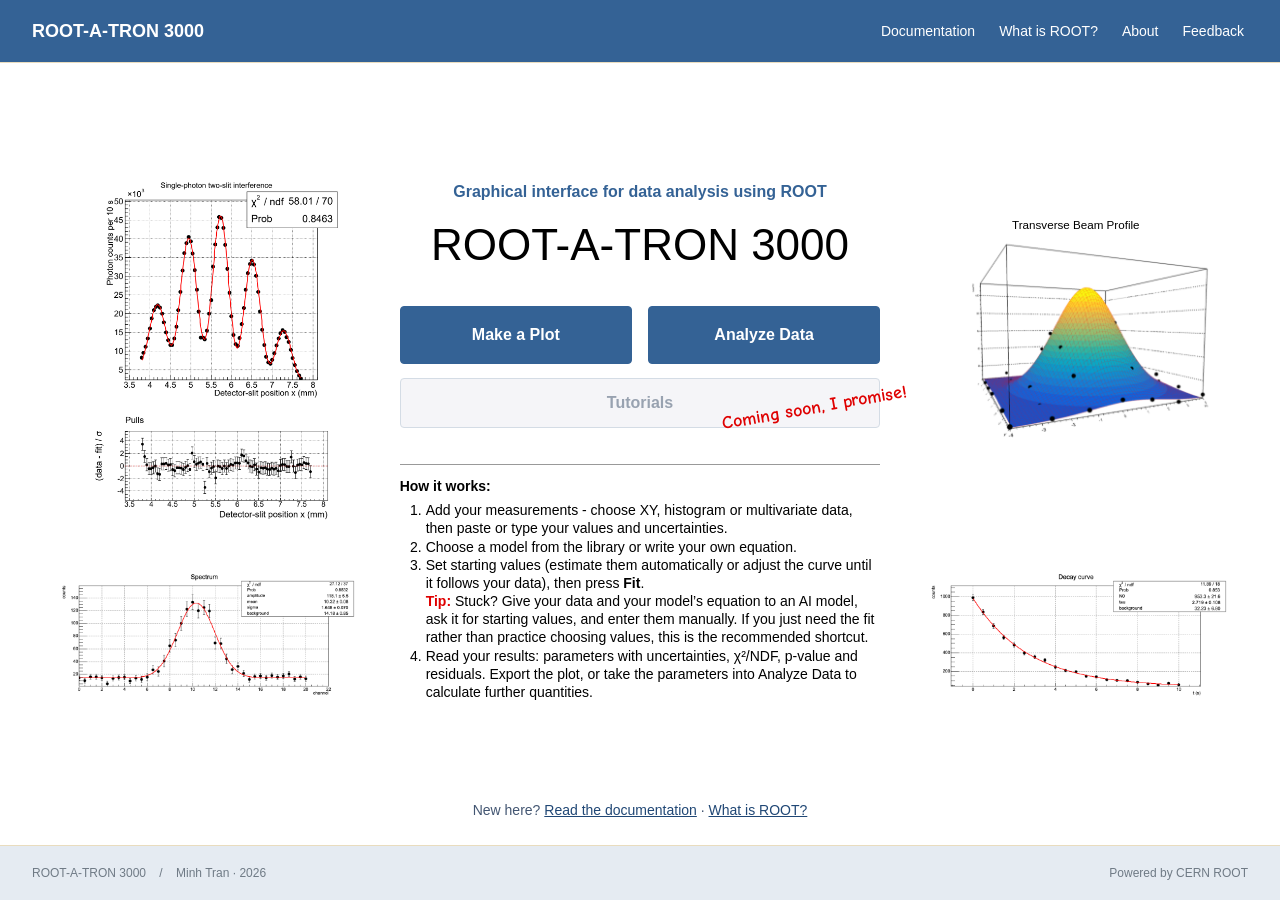
==== frontend/index.html @ 09319d4d "Rename the Tutorial button to Tutorials" ====
<!doctype html>
<html lang="en">
<head><meta charset="utf-8"><meta name="viewport" content="width=device-width, initial-scale=1"><meta name="description" content="Turn measurements into plots and fitted curves with CERN ROOT."><title>ROOT-A-TRON 3000 · Scientific plotting</title><link rel="stylesheet" href="home.css?v=20261015-comic-neue"><script src="home.js?v=20261013-warm-backend" defer></script><link rel="stylesheet" href="site-brand.css?v=1">
<link rel="icon" href="favicon.ico?v=1" sizes="any"><link rel="icon" type="image/png" sizes="16x16" href="favicon-16x16.png?v=1"><link rel="icon" type="image/png" sizes="32x32" href="favicon-32x32.png?v=1"><link rel="icon" type="image/png" sizes="192x192" href="icon-192.png?v=1"><link rel="icon" type="image/png" sizes="512x512" href="icon-512.png?v=1"><link rel="apple-touch-icon" href="apple-touch-icon.png?v=1">
</head>
<body>
<a class="skip-link" href="#main">Skip to content</a>
<header class="site-header home-header">
  <span class="site-name">ROOT-A-TRON 3000</span>
  <nav class="support-links" aria-label="Help and information">
    <a href="documentation.html">Documentation</a>
    <button type="button" id="what-root">What is ROOT?</button>
    <a href="about.html">About</a>
    <a href="contact.html">Feedback</a>
  </nav>
</header>
<main id="main" class="hero" tabindex="-1">

<div class="home-stage">
<section class="hero-content" aria-labelledby="hero-title">
  <p class="hero-subheading">Graphical interface for data analysis using ROOT</p>
  <h1 id="hero-title">ROOT-A-TRON 3000</h1>
  <div class="hero-actions">
    <div class="primary-tools" role="group" aria-label="Analysis tools">
      <a class="button primary" id="make-plot" href="modern.html">Make a Plot</a>
      <a class="button primary" href="uncertainties.html">Analyze Data</a>
    </div>
    <div class="tutorial-placeholder">
      <button class="button secondary tutorial-button" id="tutorial" type="button" disabled aria-label="Tutorials — coming soon">Tutorials</button>
      <span class="tutorial-note" aria-hidden="true">Coming soon, I promise!</span>
    </div>
  </div>
  <section class="how-it-works" aria-labelledby="how-it-works-title">
    <h2 id="how-it-works-title">How it works:</h2>
    <ol>
      <li>Add your measurements - choose XY, histogram or multivariate data, then paste or type your values and uncertainties.</li>
      <li>Choose a model from the library or write your own equation.</li>
      <li>Set starting values (estimate them automatically or adjust the curve until it follows your data), then press <strong>Fit</strong>.
        <p class="starting-values-tip"><strong>Tip:</strong> Stuck? Give your data and your model’s equation to an AI model, ask it for starting values, and enter them manually. If you just need the fit rather than practice choosing values, this is the recommended shortcut.</p>
      </li>
      <li>Read your results: parameters with uncertainties, χ²/NDF, p-value and residuals. Export the plot, or take the parameters into Analyze Data to calculate further quantities.</li>
    </ol>
  </section>
</section>
<img class="home-plot plot-interference" src="assets/plots/two-slit-interference.png" width="1046" height="1424" alt="Single-photon two-slit interference fit with pulls">
<img class="home-plot plot-gaussian" src="assets/plots/gaussian-peak.png" width="1968" height="796" alt="Gaussian peak preset fitted in the plotting tool">
<div class="home-plot plot-beam">
  <svg viewBox="0 0 1542 1068" role="img" aria-labelledby="beam-plot-title">
    <title id="beam-plot-title">Transverse Beam Profile — Gaussian surface fitted to measured counts</title>
    <image href="assets/plots/beam-profile.png" width="1542" height="1068" />
    <!-- Replace only the export's generic heading; preserve the fitted plot. -->
    <rect width="1542" height="80" fill="white" />
    <text x="771" y="60" text-anchor="middle" font-family="Arial, Helvetica, sans-serif" font-size="48" fill="black">Transverse Beam Profile</text>
  </svg>
</div>
<img class="home-plot plot-decay" src="assets/plots/exponential-decay.png" width="1968" height="796" alt="Exponential decay preset fitted in the plotting tool">
</div>
<p class="home-help">New here? <a href="documentation.html">Read the documentation</a> · <button type="button" data-root-intro>What is ROOT?</button></p>
</main>
<footer class="site-footer">
  <span>ROOT-A-TRON 3000 <span class="divider">/</span> Minh Tran · 2026</span>
  <span>Powered by CERN ROOT</span>
</footer>
<dialog id="root-dialog" aria-labelledby="root-title">
  <button class="dialog-close" aria-label="Close ROOT introduction" data-close>×</button>
  <h2 id="root-title">What is ROOT?</h2>
  <p>ROOT is CERN’s open-source C++ framework for scientific data analysis, with Python bindings. It provides histograms, function fitting, statistical modelling, and storage and processing of large datasets.</p>
  <p>This tool uses ROOT for χ² and binned Poisson-likelihood fits, parameter uncertainties, and fit diagnostics. JSROOT displays the resulting graphs in the browser.</p>
  <div class="root-links">
    <a class="button secondary" href="https://root.cern/install/" target="_blank" rel="noopener">Try ROOT for yourself!</a>
    <a class="button secondary" href="https://root.cern/manual/" target="_blank" rel="noopener">ROOT manual</a>
  </div>
</dialog>
</body></html>
---- frontend/home.css ----
/* iOS and iPadOS have no Comic Sans; their "cursive" is a script face. Comic Neue (OFL) is the fallback. */
@font-face { font-family:"Comic Neue"; font-style:normal; font-weight:700; font-display:swap; src:url("vendor/comic-neue/ComicNeue-Bold.woff2") format("woff2"); }
:root{font-family:Arial,Helvetica,sans-serif;color:#343434;background:#fff;--blue:#346295;--line:#e9dcbe;--muted:#6f7a85}*{box-sizing:border-box}body{margin:0;min-height:100svh;display:flex;flex-direction:column}a{color:#346295}button{font:inherit;cursor:pointer}button:focus-visible,a:focus-visible{outline:3px solid #205f96;outline-offset:4px}.skip-link{position:fixed;top:-70px;left:16px;background:white;padding:12px;z-index:100}.skip-link:focus{top:12px}.site-header{padding:20px 32px;border-bottom:1px solid var(--line);background:var(--blue);color:white}.site-name{font-size:18px}.hero{flex:1;min-height:400px;display:grid;place-items:center;padding:60px 24px}.hero-content{text-align:center}h1{font-size:32px;font-weight:500;line-height:1.2;margin:0 0 32px}.hero-actions{display:flex;justify-content:center;gap:16px}.button{display:inline-block;padding:13px 24px;min-height:46px;border:1px solid var(--blue);border-radius:4px;font-weight:400;font-size:16px;text-decoration:none}.button.primary{background:var(--blue);color:white}.button.primary:hover{background:#27496f}.button.secondary{background:white;color:#27496f}.button.secondary:hover{background:#eaf0f7}.site-footer{display:flex;justify-content:space-between;gap:16px;padding:20px 32px;font-size:12px;color:#6f7a85;background:#e5ebf2;border-top:1px solid var(--line)}.divider{padding:0 10px}dialog{width:min(780px,calc(100% - 40px));max-height:calc(100svh - 40px);border:1px solid #e9dcbe;border-radius:4px;background:white;color:#343434;padding:36px;overflow:auto}dialog::backdrop{background:#172b4270}.dialog-close{position:absolute;right:10px;top:8px;background:white;border:0;color:#506070;font-size:26px;width:44px;height:44px}.dialog-close:hover{background:#eef3f7}h2{font-size:26px;line-height:1.2;font-weight:500;margin:0 36px 18px 0}h3{font-size:21px;font-weight:500;margin:0;color:#346295}#root-dialog{max-width:650px}#root-dialog p{font-size:15px;line-height:1.75;color:#394b5c}.root-explainer{border-block:1px solid var(--line);padding:12px 0;margin:24px 0}#root-dialog .button{margin-top:12px}#root-dialog .external-note{font-size:12px}@media(max-width:600px){.site-header{padding:18px 24px}.hero{min-height:420px}.hero-actions{flex-direction:column;max-width:260px;margin:auto}h1{font-size:28px}.site-footer{flex-direction:column;padding:20px 24px;font-size:11px;gap:10px}dialog{padding:36px 22px 24px;width:calc(100% - 24px)}h2{font-size:24px}}


/* Home: a short guide framed by examples from the plotting tool. */
.hero { min-height:0; padding:64px 48px 24px; grid-template-rows:1fr auto; gap:56px; }
.home-stage {
  display:grid; grid-template-columns:minmax(0, 1fr) minmax(480px, 40.6%) minmax(0, 1fr);
  grid-template-rows:370px 150px; align-items:center; gap:32px 40px;
  width:min(1800px, 100%);
}
.hero-content { width:100%; grid-column:2; grid-row:1 / 3; align-self:start; padding-top:22px; }
.hero-content h1 { margin:16px 0 34px; color:#000; font-size:44px; font-weight:400; white-space:nowrap; }
.hero-subheading { margin:0; color:var(--blue); font-size:16px; line-height:1.4; font-weight:600; }
.home-plot { display:block; width:100%; height:100%; min-width:0; min-height:0; object-fit:contain; }
.plot-interference { grid-column:1; grid-row:1; }
.plot-gaussian { grid-column:1; grid-row:2; }
.plot-beam { grid-column:3; grid-row:1; overflow:hidden; }
/* The beam export has wider white margins than the other plots. */
.plot-beam svg { display:block; width:100%; height:100%; object-fit:contain; transform:scale(1.2); }
.plot-decay { grid-column:3; grid-row:2; align-self:start; }
.hero-actions { flex-direction:column; gap:14px; max-width:none; width:100%; margin:0; }
.primary-tools { display:grid; grid-template-columns:repeat(2,minmax(0,1fr)); gap:16px; }
.primary-tools .button { display:flex; align-items:center; justify-content:center; width:100%; min-height:58px; font-weight:600; }
.tutorial-placeholder { position:relative; }
.tutorial-button:disabled { display:block; width:100%; min-height:50px; background:#f5f5f8; border-color:#d4dce5; color:#98a2b0; font-weight:600; cursor:default; }
.tutorial-note { position:absolute; right:-28px; bottom:10px; transform:rotate(-10deg); color:#df0000; font-family:"Comic Sans MS", "Comic Sans", "Comic Neue", sans-serif; font-size:18px; font-weight:700; white-space:nowrap; pointer-events:none; }
.how-it-works { margin-top:36px; padding-top:12px; border-top:1px solid #999; text-align:left; color:#000; font-size:14px; line-height:1.3; }
.how-it-works h2 { margin:0 0 6px; font-size:14px; line-height:1.3; font-weight:700; }
.how-it-works ol { margin:0; padding-left:26px; }
.starting-values-tip { margin:0; }
.starting-values-tip > strong { color:#df0000; }
.home-help { margin:0; color:#435672; font-size:14px; line-height:1.6; text-align:center; }
.home-help a, .home-help button { color:#204775; text-decoration:underline; }
.home-help button { padding:0; border:0; background:transparent; }
@media (max-width:1100px) {
  .hero { padding:40px 28px 24px; gap:32px; }
  .home-stage { grid-template-columns:repeat(2,minmax(0,1fr)); grid-template-rows:auto 330px 170px; gap:24px; }
  .hero-content { grid-column:1 / -1; grid-row:1; max-width:640px; justify-self:center; padding-top:0; margin-bottom:12px; }
  .plot-interference { grid-column:1; grid-row:2; }
  .plot-beam { grid-column:2; grid-row:2; }
  .plot-beam svg { transform:none; }
  .plot-gaussian { grid-column:1; grid-row:3; }
  .plot-decay { grid-column:2; grid-row:3; }
}

.home-header { display:flex; align-items:center; justify-content:space-between; flex-wrap:wrap; gap:4px 24px; min-height:63px; padding:8px 32px; }
.support-links { display:flex; justify-content:flex-end; align-items:center; flex-wrap:wrap; gap:0 16px; margin-left:auto; }
.support-links a, .support-links button { display:inline-flex; align-items:center; min-height:44px; padding:6px 4px; border:0; background:transparent; color:#fff; font-size:14px; text-decoration:none; }
.support-links a:hover, .support-links button:hover { text-decoration:underline; text-underline-offset:4px; }
.support-links a:focus-visible, .support-links button:focus-visible { outline-color:#fff; }
@media(max-width:600px) {
  .home-header { padding:8px 24px; }
  .support-links { gap:0 10px; }
  .support-links a, .support-links button { font-size:12px; }
}
#root-dialog p { margin: 0 0 18px; line-height: 1.65; }
.root-links { display: flex; flex-direction: column; gap: 12px; margin-top: 24px; }
#root-dialog .root-links .button { margin: 0; text-align: center; }
@media(max-width:600px) {
  .hero { padding: 28px 20px; }
  .home-stage { grid-template-rows:auto 240px 110px; gap:20px 12px; }
  .primary-tools { grid-template-columns:1fr; gap:12px; }
  .hero-content h1 { font-size:clamp(24px, 7vw, 36px); margin:14px 0 26px; }
  .hero-subheading { font-size:14px; }
  .tutorial-note { right:4px; bottom:-12px; font-size:16px; }
}

.contact-page { flex: 1; width: min(760px, calc(100% - 48px)); margin: 0 auto; padding: 64px 0; }
.contact-page p { font-size: 16px; line-height: 1.7; margin: 0 0 24px; }
.contact-page address { font-style: normal; line-height: 1.8; padding: 24px 0; margin: 0 0 24px; border-block: 1px solid var(--line); }
.contact-page address a { overflow-wrap: anywhere; }
.contact-page .button { margin-top: 8px; }
@media(max-width:600px) { .contact-page { padding: 36px 0; } }
---- frontend/site-brand.css ----
/* Shared header typography. */
.site-header .site-name,
.masthead .brand-name,
.masthead > .brand:not(:has(.brand-name)) {
  font-family: Arial, Helvetica, sans-serif;
  font-size: 18px;
  font-weight: 600;
  font-style: normal;
  line-height: 1.25;
  letter-spacing: 0;
}
@media (max-width: 600px) {
  .site-header .site-name,
  .masthead .brand-name,
  .masthead > .brand:not(:has(.brand-name)) { font-size: 16px; }
}
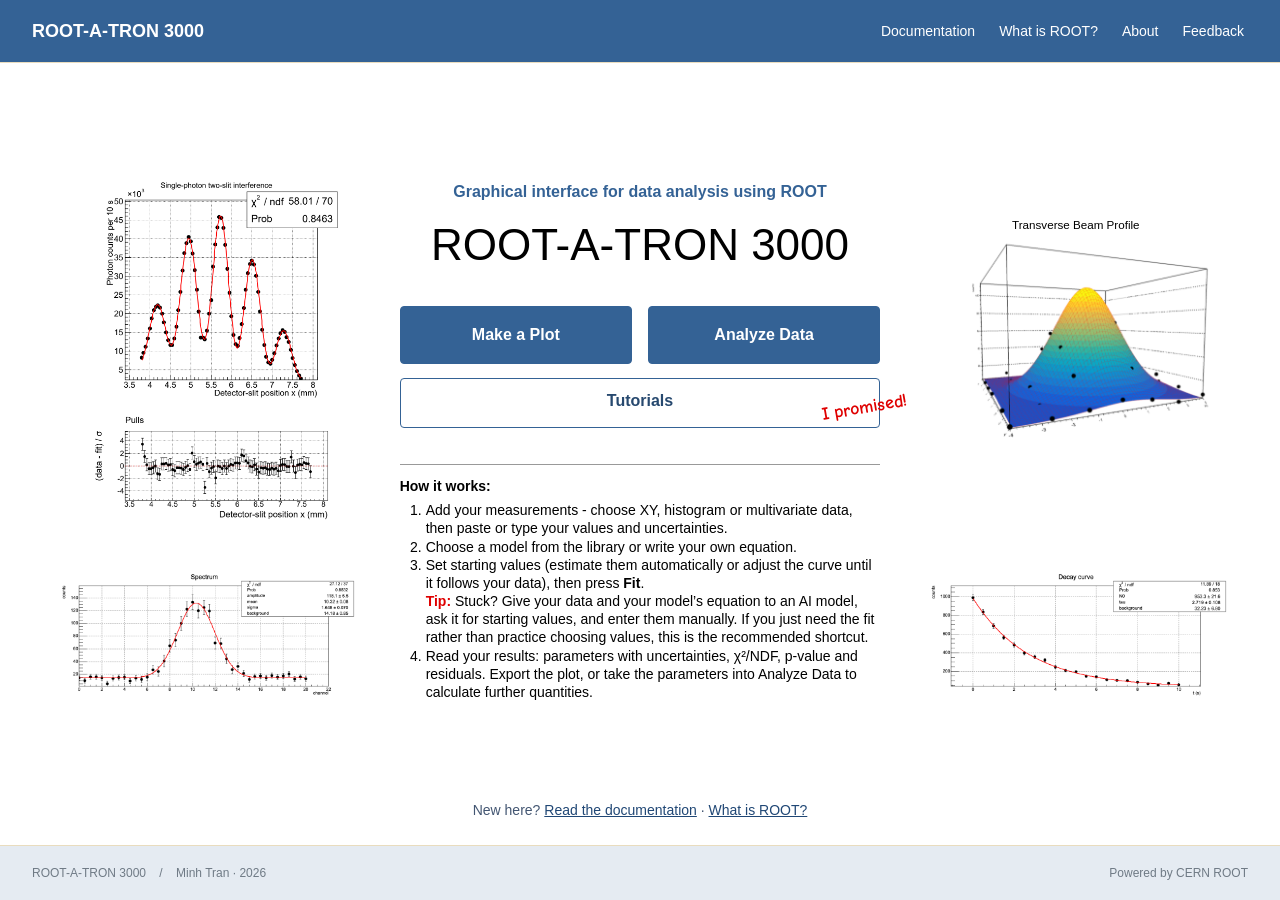
==== commit acc99ba2: "Add the first tutorial: Your first fit A docked panel of hands-on steps inside Make a Plot. Steps ti" ====
--- a/frontend/index.html
+++ b/frontend/index.html
@@ -1,6 +1,6 @@
 <!doctype html>
 <html lang="en">
-<head><meta charset="utf-8"><meta name="viewport" content="width=device-width, initial-scale=1"><meta name="description" content="Turn measurements into plots and fitted curves with CERN ROOT."><title>ROOT-A-TRON 3000 · Scientific plotting</title><link rel="stylesheet" href="home.css?v=20261015-comic-neue"><script src="home.js?v=20261013-warm-backend" defer></script><link rel="stylesheet" href="site-brand.css?v=1">
+<head><meta charset="utf-8"><meta name="viewport" content="width=device-width, initial-scale=1"><meta name="description" content="Turn measurements into plots and fitted curves with CERN ROOT."><title>ROOT-A-TRON 3000 · Scientific plotting</title><link rel="stylesheet" href="home.css?v=20261015-tutorials"><script src="home.js?v=20261013-warm-backend" defer></script><link rel="stylesheet" href="site-brand.css?v=1">
 <link rel="icon" href="favicon.ico?v=1" sizes="any"><link rel="icon" type="image/png" sizes="16x16" href="favicon-16x16.png?v=1"><link rel="icon" type="image/png" sizes="32x32" href="favicon-32x32.png?v=1"><link rel="icon" type="image/png" sizes="192x192" href="icon-192.png?v=1"><link rel="icon" type="image/png" sizes="512x512" href="icon-512.png?v=1"><link rel="apple-touch-icon" href="apple-touch-icon.png?v=1">
 </head>
 <body>
@@ -26,8 +26,8 @@
       <a class="button primary" href="uncertainties.html">Analyze Data</a>
     </div>
     <div class="tutorial-placeholder">
-      <button class="button secondary tutorial-button" id="tutorial" type="button" disabled aria-label="Tutorials — coming soon">Tutorials</button>
-      <span class="tutorial-note" aria-hidden="true">Coming soon, I promise!</span>
+      <a class="button secondary tutorial-button" id="tutorial" href="tutorials.html">Tutorials</a>
+      <span class="tutorial-note" aria-hidden="true">I promised!</span>
     </div>
   </div>
   <section class="how-it-works" aria-labelledby="how-it-works-title">
--- a/frontend/home.css
+++ b/frontend/home.css
@@ -24,7 +24,7 @@
 .primary-tools { display:grid; grid-template-columns:repeat(2,minmax(0,1fr)); gap:16px; }
 .primary-tools .button { display:flex; align-items:center; justify-content:center; width:100%; min-height:58px; font-weight:600; }
 .tutorial-placeholder { position:relative; }
-.tutorial-button:disabled { display:block; width:100%; min-height:50px; background:#f5f5f8; border-color:#d4dce5; color:#98a2b0; font-weight:600; cursor:default; }
+.tutorial-button { display:block; width:100%; min-height:50px; font-weight:600; text-align:center; }
 .tutorial-note { position:absolute; right:-28px; bottom:10px; transform:rotate(-10deg); color:#df0000; font-family:"Comic Sans MS", "Comic Sans", "Comic Neue", sans-serif; font-size:18px; font-weight:700; white-space:nowrap; pointer-events:none; }
 .how-it-works { margin-top:36px; padding-top:12px; border-top:1px solid #999; text-align:left; color:#000; font-size:14px; line-height:1.3; }
 .how-it-works h2 { margin:0 0 6px; font-size:14px; line-height:1.3; font-weight:700; }
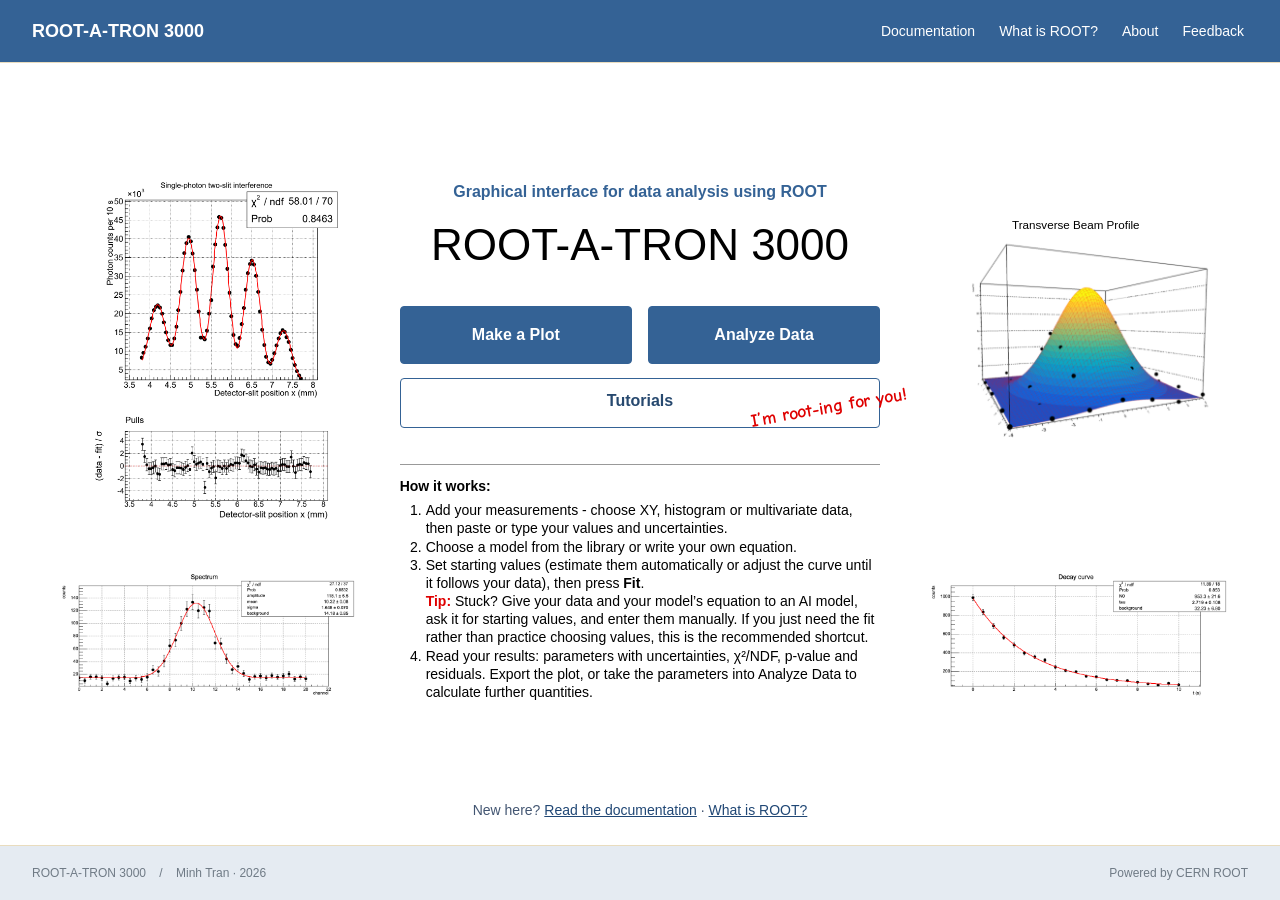
==== commit 079aebbc: "Splash note: I'm root-ing for you!" ====
--- a/frontend/index.html
+++ b/frontend/index.html
@@ -27,7 +27,7 @@
     </div>
     <div class="tutorial-placeholder">
       <a class="button secondary tutorial-button" id="tutorial" href="tutorials.html">Tutorials</a>
-      <span class="tutorial-note" aria-hidden="true">I promised!</span>
+      <span class="tutorial-note" aria-hidden="true">I’m root-ing for you!</span>
     </div>
   </div>
   <section class="how-it-works" aria-labelledby="how-it-works-title">
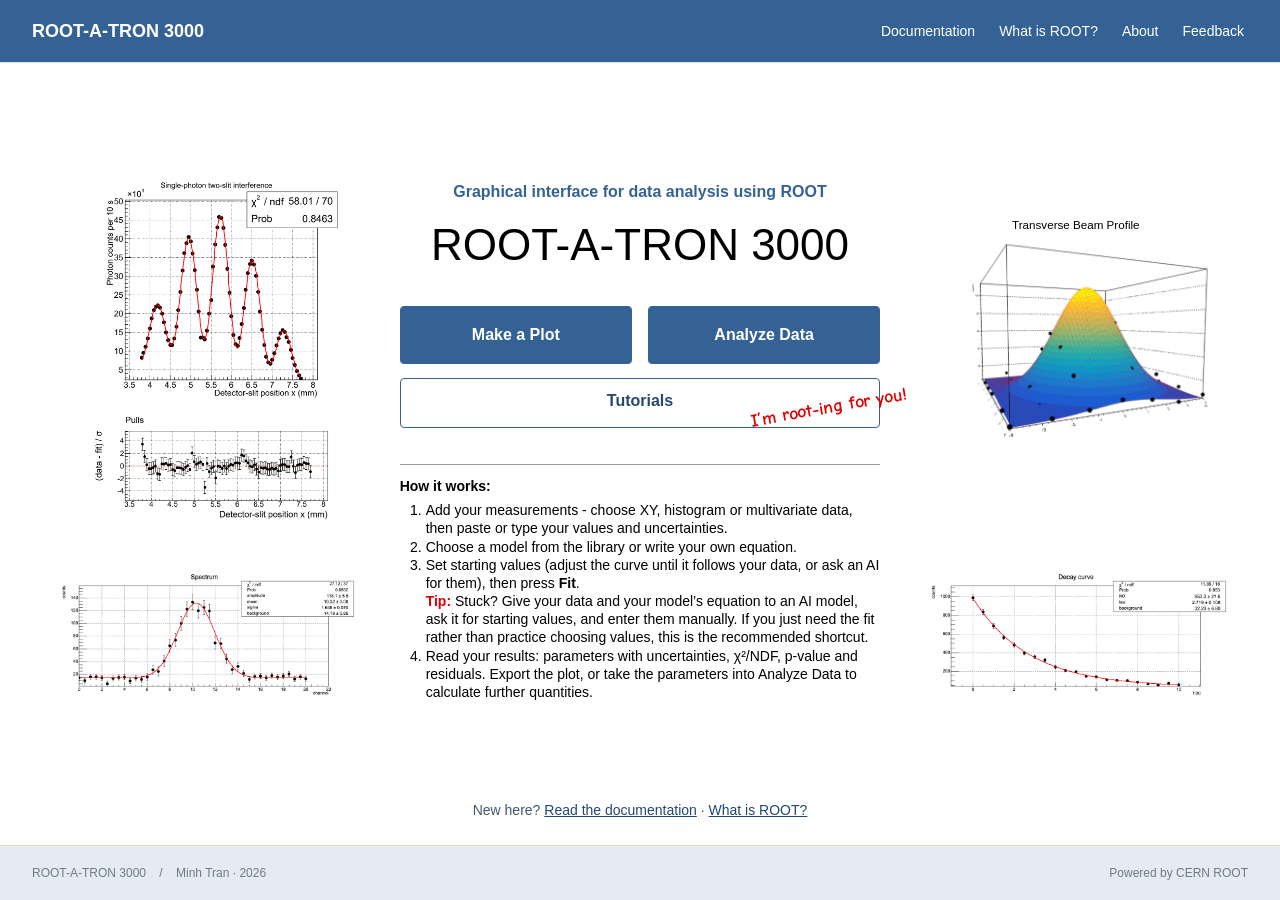
==== commit 29b821a4: "Remove brute force fit Drops the parameter search end to end: the Brute force fit button, its option" ====
--- a/frontend/index.html
+++ b/frontend/index.html
@@ -35,7 +35,7 @@
     <ol>
       <li>Add your measurements - choose XY, histogram or multivariate data, then paste or type your values and uncertainties.</li>
       <li>Choose a model from the library or write your own equation.</li>
-      <li>Set starting values (estimate them automatically or adjust the curve until it follows your data), then press <strong>Fit</strong>.
+      <li>Set starting values (adjust the curve until it follows your data, or ask an AI for them), then press <strong>Fit</strong>.
         <p class="starting-values-tip"><strong>Tip:</strong> Stuck? Give your data and your model’s equation to an AI model, ask it for starting values, and enter them manually. If you just need the fit rather than practice choosing values, this is the recommended shortcut.</p>
       </li>
       <li>Read your results: parameters with uncertainties, χ²/NDF, p-value and residuals. Export the plot, or take the parameters into Analyze Data to calculate further quantities.</li>
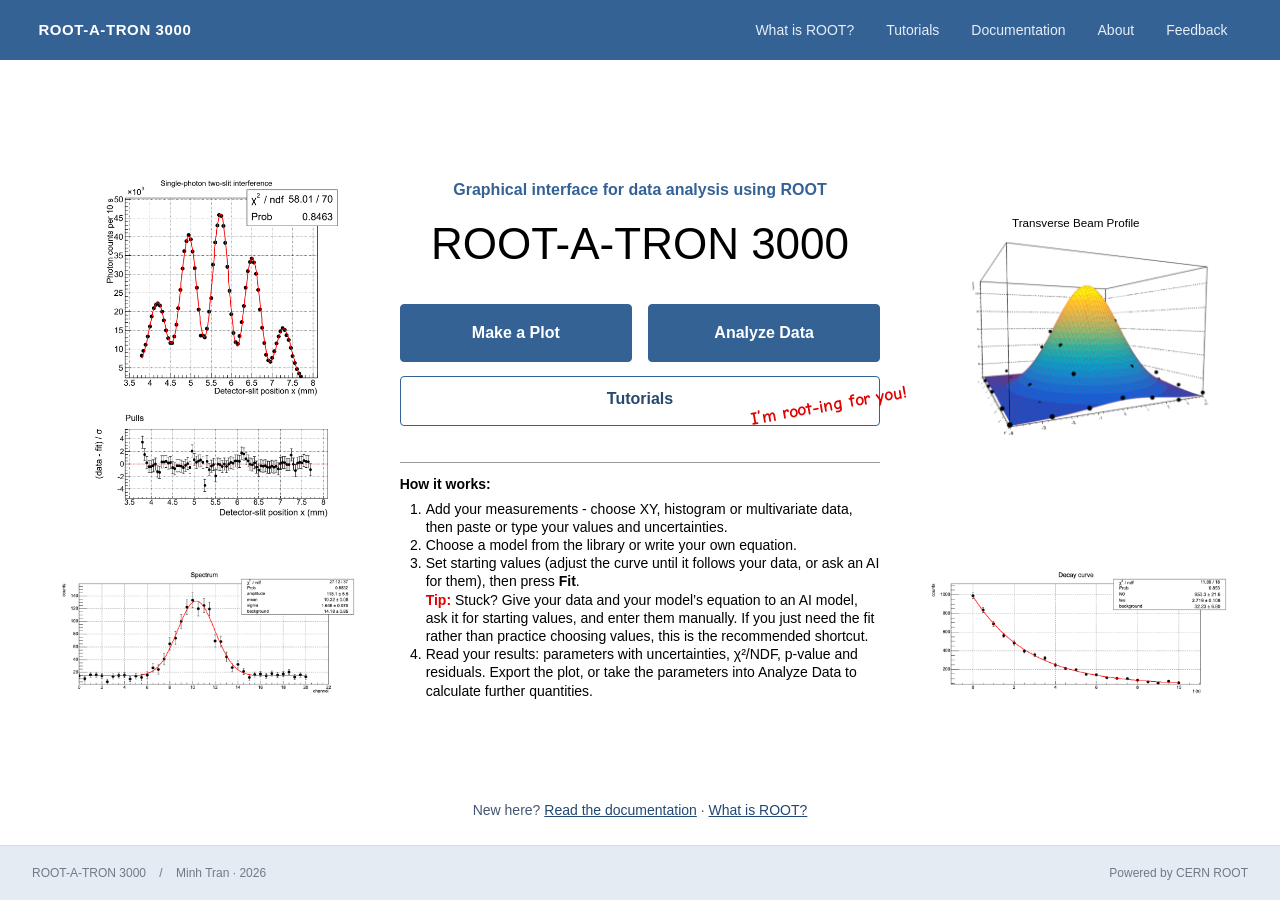
==== commit 06afc19c: "Rewrite the documentation and share one masthead across the site Documentation: eight pages rewritte" ====
--- a/frontend/index.html
+++ b/frontend/index.html
@@ -1,19 +1,11 @@
 <!doctype html>
 <html lang="en">
-<head><meta charset="utf-8"><meta name="viewport" content="width=device-width, initial-scale=1"><meta name="description" content="Turn measurements into plots and fitted curves with CERN ROOT."><title>ROOT-A-TRON 3000 · Scientific plotting</title><link rel="stylesheet" href="home.css?v=20261015-tutorials"><script src="home.js?v=20261013-warm-backend" defer></script><link rel="stylesheet" href="site-brand.css?v=1">
+<head><meta charset="utf-8"><meta name="viewport" content="width=device-width, initial-scale=1"><meta name="description" content="Turn measurements into plots and fitted curves with CERN ROOT."><title>ROOT-A-TRON 3000 · Scientific plotting</title><link rel="stylesheet" href="home.css?v=20261015-tutorials"><script src="home.js?v=20261013-warm-backend" defer></script><link rel="stylesheet" href="site-brand.css?v=20261015-masthead">
 <link rel="icon" href="favicon.ico?v=1" sizes="any"><link rel="icon" type="image/png" sizes="16x16" href="favicon-16x16.png?v=1"><link rel="icon" type="image/png" sizes="32x32" href="favicon-32x32.png?v=1"><link rel="icon" type="image/png" sizes="192x192" href="icon-192.png?v=1"><link rel="icon" type="image/png" sizes="512x512" href="icon-512.png?v=1"><link rel="apple-touch-icon" href="apple-touch-icon.png?v=1">
 </head>
 <body>
 <a class="skip-link" href="#main">Skip to content</a>
-<header class="site-header home-header">
-  <span class="site-name">ROOT-A-TRON 3000</span>
-  <nav class="support-links" aria-label="Help and information">
-    <a href="documentation.html">Documentation</a>
-    <button type="button" id="what-root">What is ROOT?</button>
-    <a href="about.html">About</a>
-    <a href="contact.html">Feedback</a>
-  </nav>
-</header>
+<header class="masthead"><a class="brand" href="index.html"><span class="brand-text"><span class="brand-name">ROOT-A-TRON 3000</span></span></a><nav aria-label="Help and information"><button type="button" id="what-root">What is ROOT?</button><a href="tutorials.html">Tutorials</a><a href="documentation.html">Documentation</a><a href="about.html">About</a><a href="contact.html">Feedback</a></nav></header>
 <main id="main" class="hero" tabindex="-1">
 
 <div class="home-stage">
--- a/frontend/home.css
+++ b/frontend/home.css
@@ -45,7 +45,6 @@
   .plot-decay { grid-column:2; grid-row:3; }
 }
 
-.home-header { display:flex; align-items:center; justify-content:space-between; flex-wrap:wrap; gap:4px 24px; min-height:63px; padding:8px 32px; }
 .support-links { display:flex; justify-content:flex-end; align-items:center; flex-wrap:wrap; gap:0 16px; margin-left:auto; }
 .support-links a, .support-links button { display:inline-flex; align-items:center; min-height:44px; padding:6px 4px; border:0; background:transparent; color:#fff; font-size:14px; text-decoration:none; }
 .support-links a:hover, .support-links button:hover { text-decoration:underline; text-underline-offset:4px; }
--- a/frontend/site-brand.css
+++ b/frontend/site-brand.css
@@ -1,16 +1,38 @@
-/* Shared header typography. */
-.site-header .site-name,
-.masthead .brand-name,
-.masthead > .brand:not(:has(.brand-name)) {
+/* Shared masthead: one header for every page of the site. Make a Plot keeps its
+ * own sticky/compact tweaks in modern.css on top of these rules. */
+.masthead {
+  position: sticky; top: 0; z-index: 40;
+  background: #346295; color: #fff;
+  min-height: 60px; height: 60px;
+  display: flex; align-items: stretch; gap: 20px;
+  padding: 0 clamp(14px, 3vw, 40px);
   font-family: Arial, Helvetica, sans-serif;
-  font-size: 18px;
-  font-weight: 600;
-  font-style: normal;
-  line-height: 1.25;
-  letter-spacing: 0;
 }
-@media (max-width: 600px) {
-  .site-header .site-name,
-  .masthead .brand-name,
-  .masthead > .brand:not(:has(.brand-name)) { font-size: 16px; }
+.masthead .brand { flex: 0 1 auto; min-width: 0; display: flex; align-items: center; gap: 12px; color: #fff; text-decoration: none; overflow: hidden; }
+.masthead .brand:hover { text-decoration: none; }
+.brand-text { display: flex; flex-direction: column; line-height: 1.15; min-width: 0; overflow: hidden; }
+.brand-name { font-size: 15px; font-weight: 700; letter-spacing: .04em; white-space: nowrap; overflow: hidden; text-overflow: ellipsis; }
+.masthead nav { margin-left: auto; display: flex; gap: 4px; height: 100%; align-items: stretch; }
+.masthead nav a, .masthead nav button {
+  position: relative; display: flex; align-items: center; padding: 0 14px; margin: 0;
+  color: #e6eef7; font: inherit; font-size: 14px; text-decoration: none; white-space: nowrap;
+  background: none; border: 0; cursor: pointer; min-height: 0;
 }
+.masthead nav a:hover, .masthead nav button:hover { color: #fff; text-decoration: none; background: none; }
+.masthead nav a:focus-visible, .masthead nav button:focus-visible { outline: 2px solid #fff; outline-offset: -4px; }
+/* ROOT's nav motif: a 4px bar that wipes in from the left, not a colour change */
+.masthead nav a::after, .masthead nav button::after {
+  content: ""; position: absolute; left: 0; right: 0; bottom: 0; height: 4px; background: #fff;
+  transform: scaleX(0); transform-origin: left; transition: transform .18s ease-in-out;
+}
+.masthead nav a:hover::after, .masthead nav button:hover::after, .masthead nav a[aria-current]::after { transform: scaleX(1); }
+.masthead nav a[aria-current] { color: #fff; font-weight: 600; }
+@media (max-width: 760px) {
+  .masthead { min-height: 52px; height: 52px; gap: 10px; }
+  .masthead nav { gap: 0; }
+  .masthead nav a, .masthead nav button { padding: 0 8px; font-size: 13px; }
+  .masthead nav a[aria-current] { display: none; }
+}
+@media (max-width: 480px) {
+  .masthead nav a, .masthead nav button { padding: 0 6px; font-size: 12px; }
+}
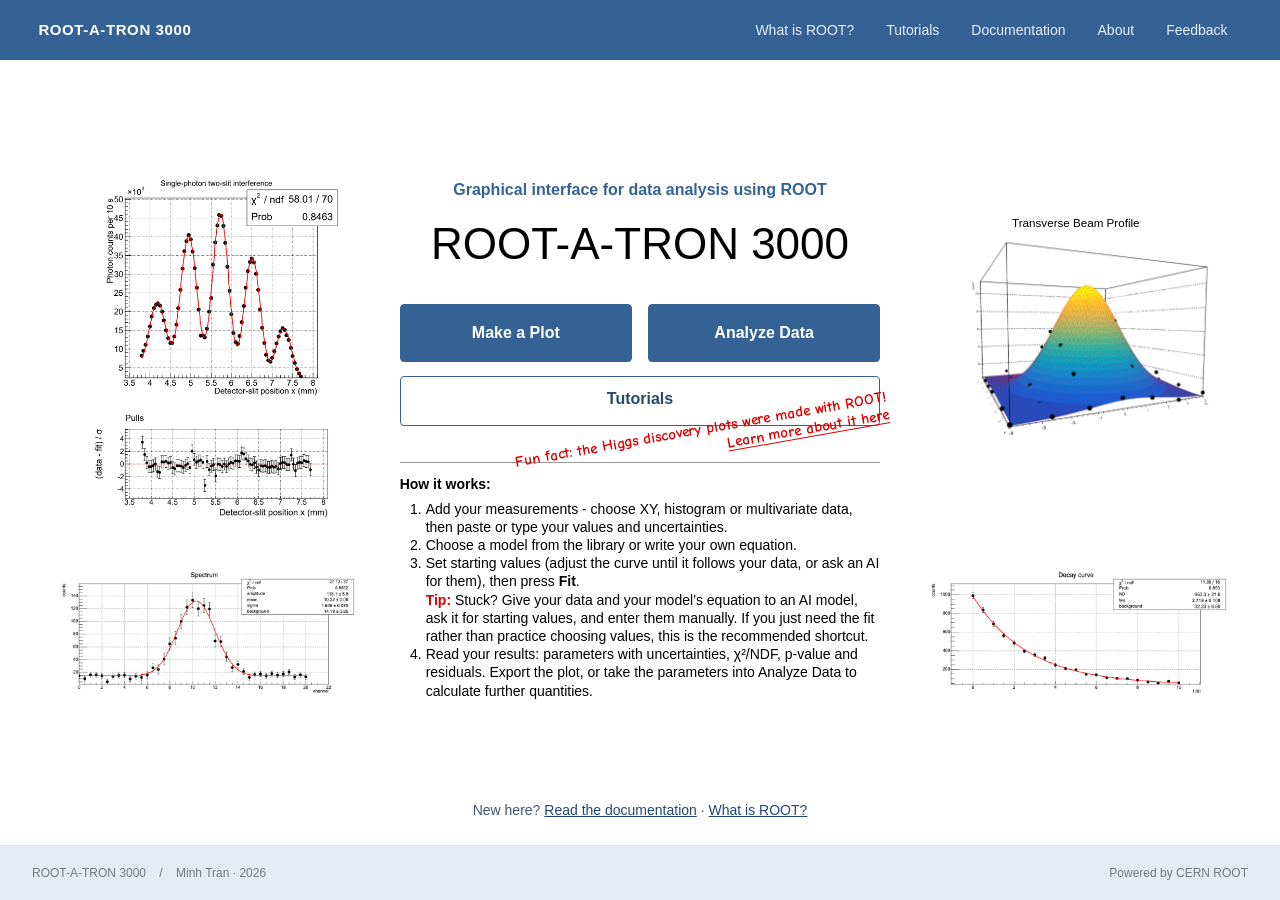
==== commit 84b99143: "Home: Higgs fun fact with a link to ROOT's gallery; wrap the masthead on phones" ====
--- a/frontend/index.html
+++ b/frontend/index.html
@@ -1,6 +1,6 @@
 <!doctype html>
 <html lang="en">
-<head><meta charset="utf-8"><meta name="viewport" content="width=device-width, initial-scale=1"><meta name="description" content="Turn measurements into plots and fitted curves with CERN ROOT."><title>ROOT-A-TRON 3000 · Scientific plotting</title><link rel="stylesheet" href="home.css?v=20261015-tutorials"><script src="home.js?v=20261013-warm-backend" defer></script><link rel="stylesheet" href="site-brand.css?v=20261015-masthead">
+<head><meta charset="utf-8"><meta name="viewport" content="width=device-width, initial-scale=1"><meta name="description" content="Turn measurements into plots and fitted curves with CERN ROOT."><title>ROOT-A-TRON 3000 · Scientific plotting</title><link rel="stylesheet" href="home.css?v=20261015-higgs"><script src="home.js?v=20261013-warm-backend" defer></script><link rel="stylesheet" href="site-brand.css?v=20261015-wrap">
 <link rel="icon" href="favicon.ico?v=1" sizes="any"><link rel="icon" type="image/png" sizes="16x16" href="favicon-16x16.png?v=1"><link rel="icon" type="image/png" sizes="32x32" href="favicon-32x32.png?v=1"><link rel="icon" type="image/png" sizes="192x192" href="icon-192.png?v=1"><link rel="icon" type="image/png" sizes="512x512" href="icon-512.png?v=1"><link rel="apple-touch-icon" href="apple-touch-icon.png?v=1">
 </head>
 <body>
@@ -19,7 +19,7 @@
     </div>
     <div class="tutorial-placeholder">
       <a class="button secondary tutorial-button" id="tutorial" href="tutorials.html">Tutorials</a>
-      <span class="tutorial-note" aria-hidden="true">I’m root-ing for you!</span>
+      <span class="tutorial-note">Fun fact: the Higgs discovery plots were made with ROOT!<br><a href="https://root.cern/gallery/#higgs-plots" target="_blank" rel="noopener">Learn more about it here</a></span>
     </div>
   </div>
   <section class="how-it-works" aria-labelledby="how-it-works-title">
--- a/frontend/home.css
+++ b/frontend/home.css
@@ -25,7 +25,10 @@
 .primary-tools .button { display:flex; align-items:center; justify-content:center; width:100%; min-height:58px; font-weight:600; }
 .tutorial-placeholder { position:relative; }
 .tutorial-button { display:block; width:100%; min-height:50px; font-weight:600; text-align:center; }
-.tutorial-note { position:absolute; right:-28px; bottom:10px; transform:rotate(-10deg); color:#df0000; font-family:"Comic Sans MS", "Comic Sans", "Comic Neue", sans-serif; font-size:18px; font-weight:700; white-space:nowrap; pointer-events:none; }
+.tutorial-note { position:absolute; right:-10px; bottom:-30px; transform:rotate(-10deg); color:#df0000; font-family:"Comic Sans MS", "Comic Sans", "Comic Neue", sans-serif; font-size:15px; font-weight:700; white-space:nowrap; pointer-events:auto; text-decoration:none; }
+.tutorial-note { text-align:right; line-height:1.2; }
+.tutorial-note a { color:inherit; text-decoration:underline; text-underline-offset:3px; }
+.tutorial-note a:hover { color:#a30000; }
 .how-it-works { margin-top:36px; padding-top:12px; border-top:1px solid #999; text-align:left; color:#000; font-size:14px; line-height:1.3; }
 .how-it-works h2 { margin:0 0 6px; font-size:14px; line-height:1.3; font-weight:700; }
 .how-it-works ol { margin:0; padding-left:26px; }
@@ -63,7 +66,7 @@
   .primary-tools { grid-template-columns:1fr; gap:12px; }
   .hero-content h1 { font-size:clamp(24px, 7vw, 36px); margin:14px 0 26px; }
   .hero-subheading { font-size:14px; }
-  .tutorial-note { right:4px; bottom:-12px; font-size:16px; }
+  .tutorial-note { right:4px; bottom:-32px; font-size:13px; }
 }
 
 .contact-page { flex: 1; width: min(760px, calc(100% - 48px)); margin: 0 auto; padding: 64px 0; }
--- a/frontend/site-brand.css
+++ b/frontend/site-brand.css
@@ -36,3 +36,11 @@
 @media (max-width: 480px) {
   .masthead nav a, .masthead nav button { padding: 0 6px; font-size: 12px; }
 }
+/* Narrow screens: let the bar wrap to two rows rather than squeeze the brand. The
+ * Make a Plot masthead keeps its own compact single-row rules in modern.css. */
+@media (max-width: 600px) {
+  .masthead:not(.workspace-masthead) { position: static; height: auto; min-height: 0; flex-wrap: wrap; padding: 4px 12px 0; }
+  .masthead:not(.workspace-masthead) .brand { padding: 8px 2px; }
+  .masthead:not(.workspace-masthead) nav { margin-left: 0; width: 100%; height: auto; flex-wrap: wrap; }
+  .masthead:not(.workspace-masthead) nav a, .masthead:not(.workspace-masthead) nav button { padding: 8px 8px 10px; font-size: 13px; display: flex; }
+}
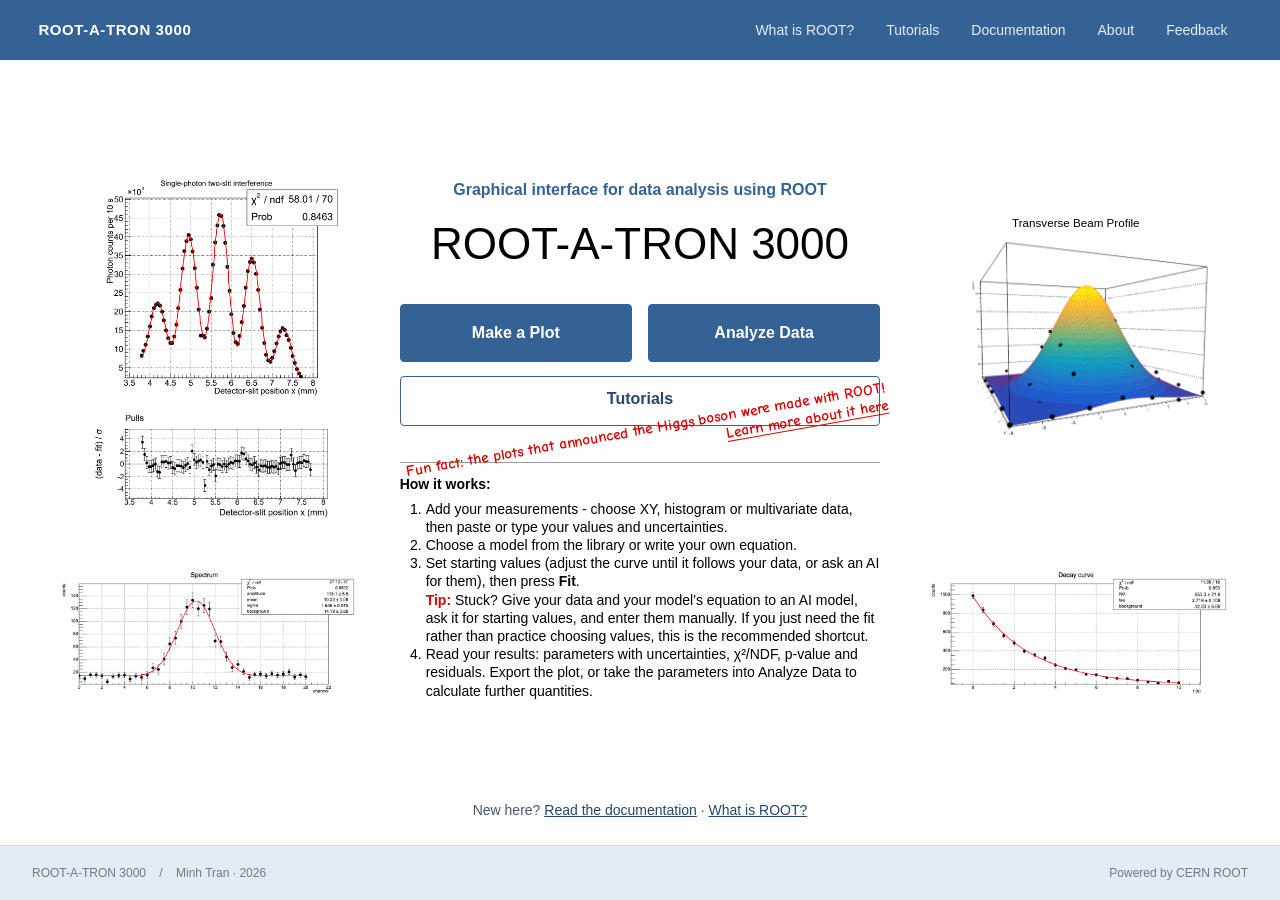
==== commit 9c475f72: "Home note: say Higgs boson" ====
--- a/frontend/index.html
+++ b/frontend/index.html
@@ -19,7 +19,7 @@
     </div>
     <div class="tutorial-placeholder">
       <a class="button secondary tutorial-button" id="tutorial" href="tutorials.html">Tutorials</a>
-      <span class="tutorial-note">Fun fact: the Higgs discovery plots were made with ROOT!<br><a href="https://root.cern/gallery/#higgs-plots" target="_blank" rel="noopener">Learn more about it here</a></span>
+      <span class="tutorial-note">Fun fact: the plots that announced the Higgs boson were made with ROOT!<br><a href="https://root.cern/gallery/#higgs-plots" target="_blank" rel="noopener">Learn more about it here</a></span>
     </div>
   </div>
   <section class="how-it-works" aria-labelledby="how-it-works-title">
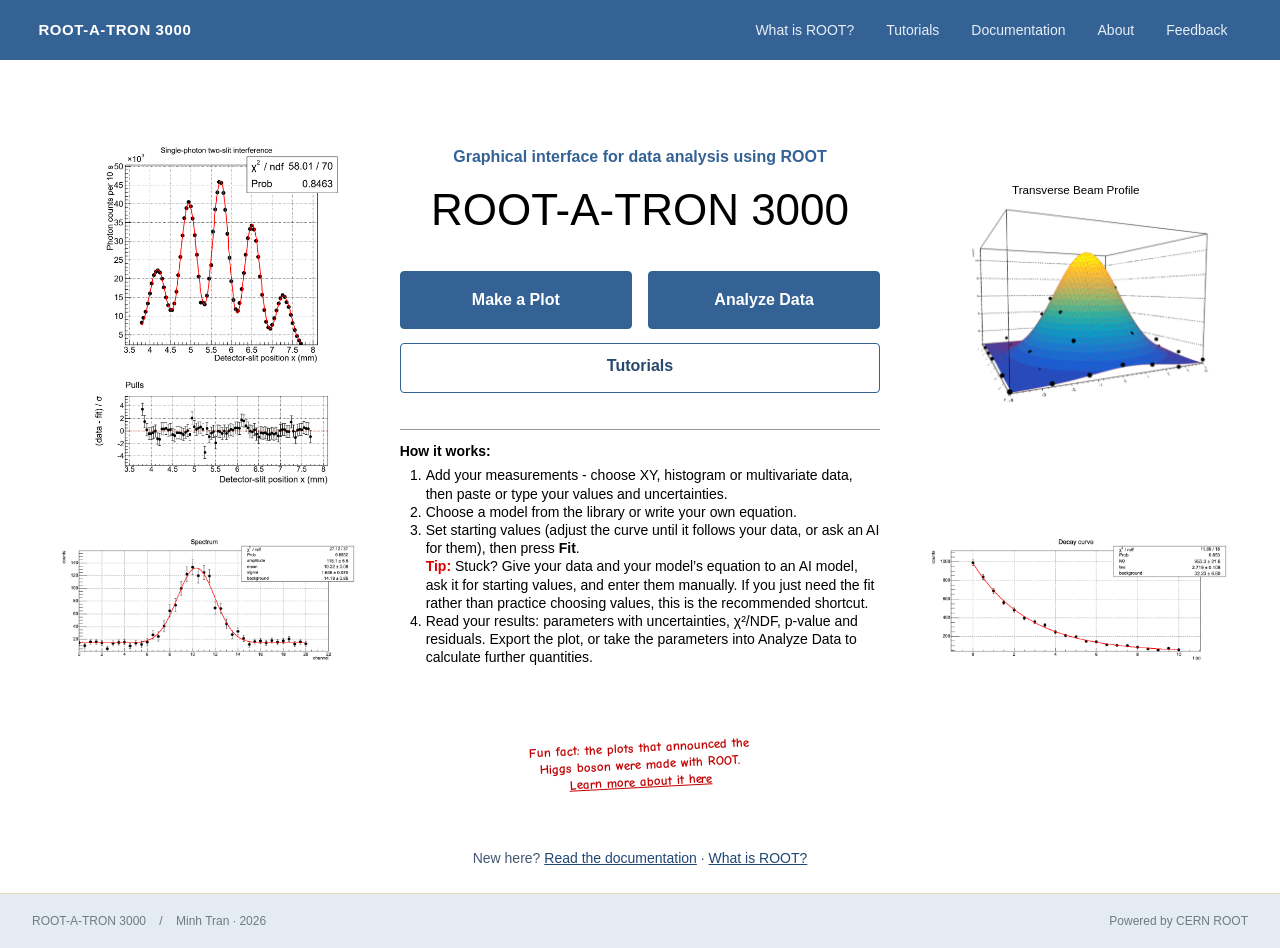
==== commit 13b8c94a: "Home: move the Higgs fun fact to a small note above the help line" ====
--- a/frontend/index.html
+++ b/frontend/index.html
@@ -1,6 +1,6 @@
 <!doctype html>
 <html lang="en">
-<head><meta charset="utf-8"><meta name="viewport" content="width=device-width, initial-scale=1"><meta name="description" content="Turn measurements into plots and fitted curves with CERN ROOT."><title>ROOT-A-TRON 3000 · Scientific plotting</title><link rel="stylesheet" href="home.css?v=20261015-higgs"><script src="home.js?v=20261013-warm-backend" defer></script><link rel="stylesheet" href="site-brand.css?v=20261015-wrap">
+<head><meta charset="utf-8"><meta name="viewport" content="width=device-width, initial-scale=1"><meta name="description" content="Turn measurements into plots and fitted curves with CERN ROOT."><title>ROOT-A-TRON 3000 · Scientific plotting</title><link rel="stylesheet" href="home.css?v=20261015-funfact"><script src="home.js?v=20261013-warm-backend" defer></script><link rel="stylesheet" href="site-brand.css?v=20261015-wrap">
 <link rel="icon" href="favicon.ico?v=1" sizes="any"><link rel="icon" type="image/png" sizes="16x16" href="favicon-16x16.png?v=1"><link rel="icon" type="image/png" sizes="32x32" href="favicon-32x32.png?v=1"><link rel="icon" type="image/png" sizes="192x192" href="icon-192.png?v=1"><link rel="icon" type="image/png" sizes="512x512" href="icon-512.png?v=1"><link rel="apple-touch-icon" href="apple-touch-icon.png?v=1">
 </head>
 <body>
@@ -19,7 +19,6 @@
     </div>
     <div class="tutorial-placeholder">
       <a class="button secondary tutorial-button" id="tutorial" href="tutorials.html">Tutorials</a>
-      <span class="tutorial-note">Fun fact: the plots that announced the Higgs boson were made with ROOT!<br><a href="https://root.cern/gallery/#higgs-plots" target="_blank" rel="noopener">Learn more about it here</a></span>
     </div>
   </div>
   <section class="how-it-works" aria-labelledby="how-it-works-title">
@@ -47,6 +46,7 @@
 </div>
 <img class="home-plot plot-decay" src="assets/plots/exponential-decay.png" width="1968" height="796" alt="Exponential decay preset fitted in the plotting tool">
 </div>
+<p class="fun-fact">Fun fact: the plots that announced the Higgs boson were made with ROOT. <a href="https://root.cern/gallery/#higgs-plots" target="_blank" rel="noopener">Learn more about it here</a></p>
 <p class="home-help">New here? <a href="documentation.html">Read the documentation</a> · <button type="button" data-root-intro>What is ROOT?</button></p>
 </main>
 <footer class="site-footer">
--- a/frontend/home.css
+++ b/frontend/home.css
@@ -25,10 +25,6 @@
 .primary-tools .button { display:flex; align-items:center; justify-content:center; width:100%; min-height:58px; font-weight:600; }
 .tutorial-placeholder { position:relative; }
 .tutorial-button { display:block; width:100%; min-height:50px; font-weight:600; text-align:center; }
-.tutorial-note { position:absolute; right:-10px; bottom:-30px; transform:rotate(-10deg); color:#df0000; font-family:"Comic Sans MS", "Comic Sans", "Comic Neue", sans-serif; font-size:15px; font-weight:700; white-space:nowrap; pointer-events:auto; text-decoration:none; }
-.tutorial-note { text-align:right; line-height:1.2; }
-.tutorial-note a { color:inherit; text-decoration:underline; text-underline-offset:3px; }
-.tutorial-note a:hover { color:#a30000; }
 .how-it-works { margin-top:36px; padding-top:12px; border-top:1px solid #999; text-align:left; color:#000; font-size:14px; line-height:1.3; }
 .how-it-works h2 { margin:0 0 6px; font-size:14px; line-height:1.3; font-weight:700; }
 .how-it-works ol { margin:0; padding-left:26px; }
@@ -66,7 +62,6 @@
   .primary-tools { grid-template-columns:1fr; gap:12px; }
   .hero-content h1 { font-size:clamp(24px, 7vw, 36px); margin:14px 0 26px; }
   .hero-subheading { font-size:14px; }
-  .tutorial-note { right:4px; bottom:-32px; font-size:13px; }
 }
 
 .contact-page { flex: 1; width: min(760px, calc(100% - 48px)); margin: 0 auto; padding: 64px 0; }
@@ -75,3 +70,8 @@
 .contact-page address a { overflow-wrap: anywhere; }
 .contact-page .button { margin-top: 8px; }
 @media(max-width:600px) { .contact-page { padding: 36px 0; } }
+
+/* Small handwritten aside above the help line: present, not in the way. */
+.fun-fact { max-width:230px; margin:8px auto 0; transform:rotate(-3deg); color:#c20000; font-family:"Comic Sans MS", "Comic Sans", "Comic Neue", sans-serif; font-size:13px; font-weight:700; line-height:1.3; text-align:center; }
+.fun-fact a { color:inherit; }
+.fun-fact a:hover { color:#8a0000; }
